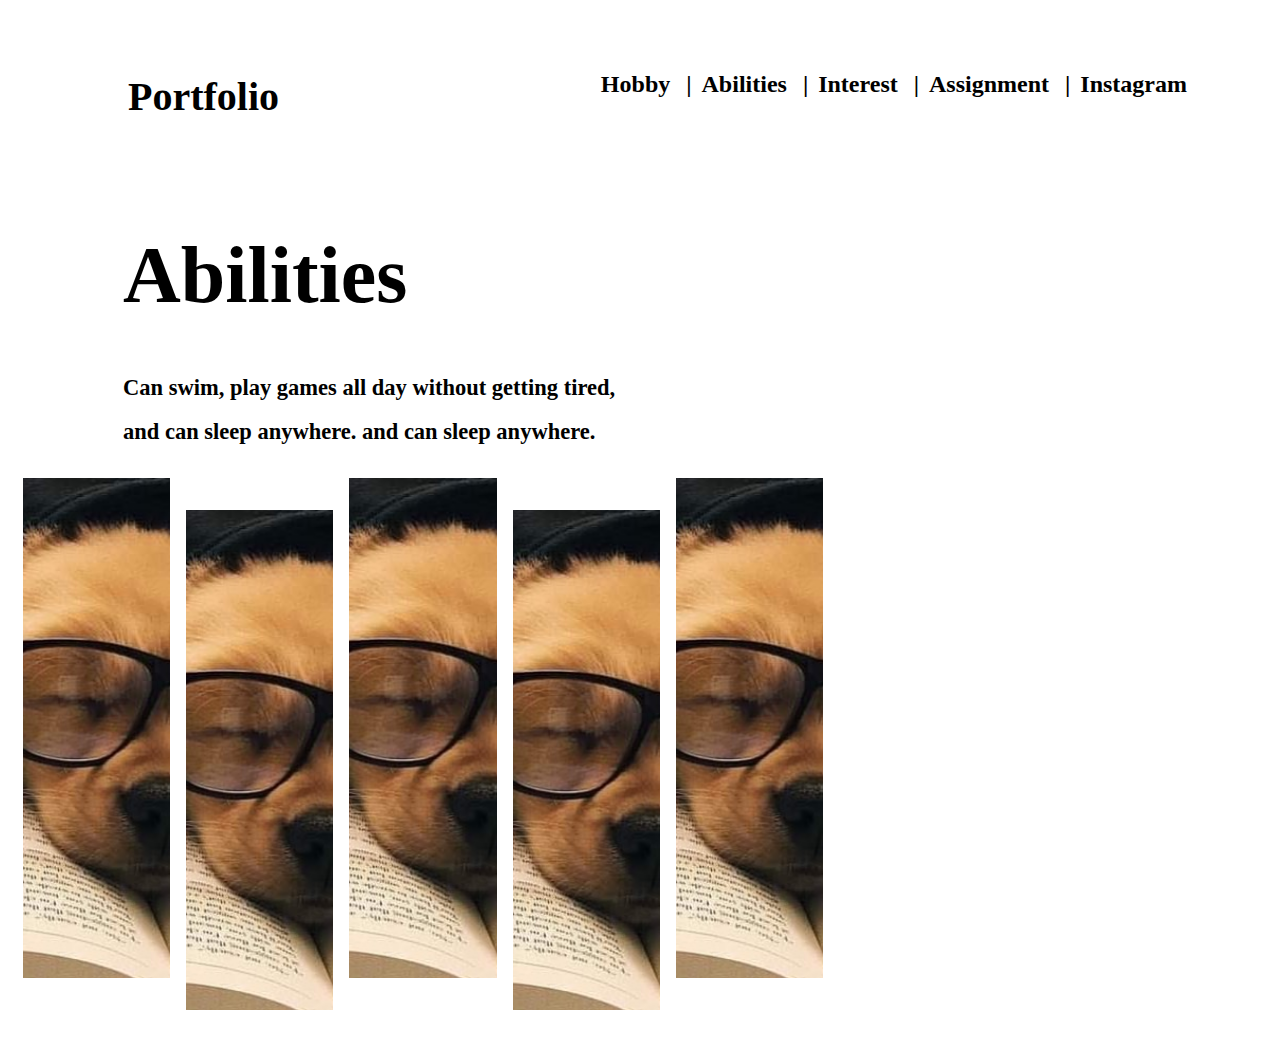
==== Index/abilities.html @ 949f7804 "sdss" ====
<!DOCTYPE html>
<html>
<head>
    <meta charset="UTF-8">
    <meta http-equiv='X-UA-Compatible' content='IE=edge'>
    <meta name="viewport" content="width=device-width, initial-scale=1.0">
    <link rel='stylesheet' type='text/css' media='screen' href='abilities.css'>
    <!-- <script src="main.js"></script> -->
    <title>Abilities</title> 
    <!-- <style>body{background-image: url('img-2.jpg'); background-repeat: no-repeat;}</style> -->
</head>
<body>

    <br>
	<div>

        <div class="flex_container">
            <div id="wsname"><h1><a href="/Portfolio/Index/index.html">Portfolio</a></h1></div>
               <div class="menulist">
                <h2><a href="hobby.html">Hobby</a><span> | </span> </h2>
                <h2><a href="abilities.html">Abilities</a><span> | </span> </h2>
                <h2><a href="interest.html">Interest</a><span> | </span> </h2>
                <h2><a href="assignment.html">Assignment</a><span> | </span></h2>
                <h2><a href="https://www.instagram.com/110.26.02/">Instagram</a></h2>
               </div>
        </div>

    </div>

    <div class="flex_container">
        <div class="right_page">
            <div class="fs_text">
                <h1>Abilities</h1>
                <div class="gg_text">
                <h2>Can swim, play games all day without getting tired,</h2>
                <h2>and can sleep anywhere. and can sleep anywhere.</h2>
            </div>
            </div>
        </div>

        <div class="mt">
            <div class="container">
                <div class="box box-1" style="--img: url(IMG_1555.JPG);" data-text="Renji"></div>
                <div class="box box-2" style="--img: url(IMG_1555.JPG);" data-text="Sora"></div>
                <div class="box box-3" style="--img: url(IMG_1555.JPG);" data-text="Kaito"></div>
                <div class="box box-4" style="--img: url(IMG_1555.JPG);" data-text="Tsuki"></div>
                <div class="box box-5" style="--img: url(IMG_1555.JPG);" data-text="Mitsui"></div>
            </div>            
        </div>
    
    </div>
    
</body>
</html>
---- Index/abilities.css ----
.container{
    position: relative;
    display: grid;
    grid-template-columns: 1fr 1fr 1fr 1fr 1fr;
    gap: 1em;
    width: 800px;
    height: 500px;
    font-family: "Figtree", sans-serif;
    transition: all 400ms;
    margin-left: auto;
    margin-right: 70px;
}

.box{
    position: relative;
    background: var(--img) center center;
    background-size: cover;
    transition: all 400ms;
    display: flex;
    justify-content: center;
    align-items: center;
}

.box::after {
    content: attr(data-text);
    position: absolute;
    bottom: 20px;
    background: #000;
    color: #ffffff;
    padding: 10px 10px 10px 14px;
    letter-spacing: 4px;
    text-transform: uppercase;
    transform: translateY(60px);
    opacity: 0;
    transition: all 400ms;
}

.container:hover .box{
    filter: grayscale(100%) opacity(24%);
}

.box:hover:after{
    transform: translateY(0);
    opacity: 1;
    transition-delay: 400ms;
}

.container .box:hover {
    filter: grayscale(0%) opacity(100%);
}

.container:has(.box-1:hover){
    grid-template-columns: 3fr 1fr 1fr 1fr 1fr;
}

.container:has(.box-2:hover){
    grid-template-columns: 1fr 3fr 1fr 1fr 1fr;
}

.container:has(.box-3:hover){
    grid-template-columns: 1fr 1fr 3fr 1fr 1fr;
}

.container:has(.box-4:hover){
    grid-template-columns: 1fr 1fr 1fr 3fr 1fr;
}

.container:has(.box-5:hover){
    grid-template-columns: 1fr 1fr 1fr 1fr 3fr;
}

.box:nth-child(odd) {
    transform: translateY(-16px);
}

.box:nth-child(even) {
    transform: translateY(16px);
} 

#wsname{
    font-size: 20px;
    text-align: left;
    padding: 5px;
    margin-left: 100px;
    margin-bottom: 10px;
}

.menulist{
    display: flex;
    text-align: right;
    padding: 10px;
    margin-right: 60px;
}

span{
    margin-left: 10px;
    margin-right: 10px;
}

.flex_container{
    display: flex;
    flex-wrap: wrap;
    margin: 15px;
    justify-content: space-between;
}

.left_page{
    font-family: "Figtree", sans-serif;
}

.fs_text{
    text-align: left;
    font-size: 40px;
    margin-left: 100px;
}

.gg_text{
    text-align: left;
    font-size: 15px;
    
}

.mt{
    margin-top: 30px;
}

a{
    color: black;
    text-decoration: none;
}
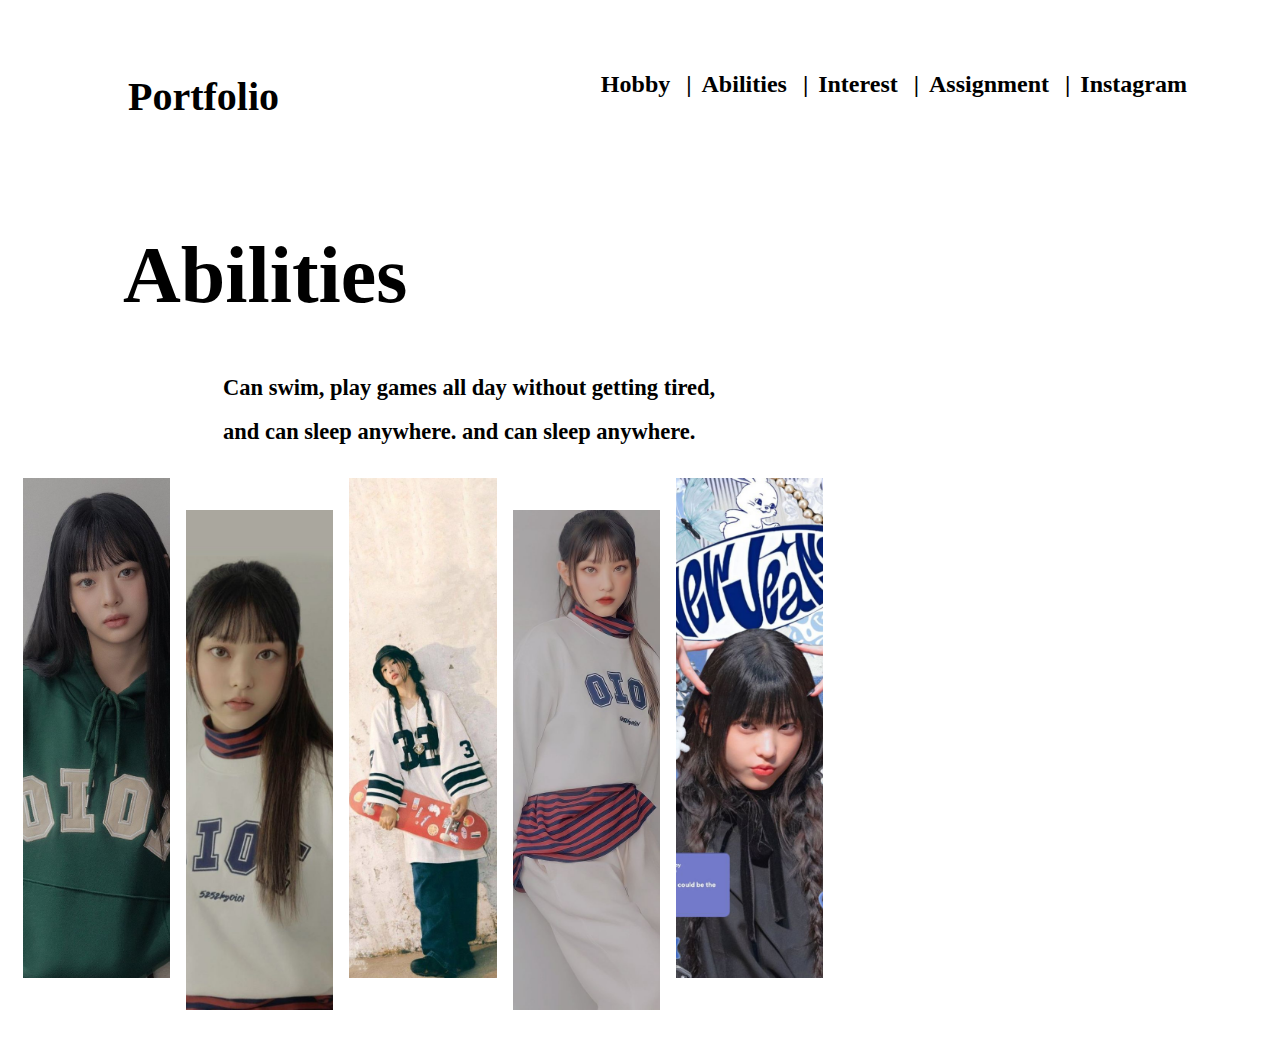
==== commit ae6e46b0: "a" ====
--- a/Index/abilities.html
+++ b/Index/abilities.html
@@ -4,7 +4,7 @@
     <meta charset="UTF-8">
     <meta http-equiv='X-UA-Compatible' content='IE=edge'>
     <meta name="viewport" content="width=device-width, initial-scale=1.0">
-    <link rel='stylesheet' type='text/css' media='screen' href='abilities.css'>
+    <link rel='stylesheet' type='text/css' media='screen' href='main.css'>
     <!-- <script src="main.js"></script> -->
     <title>Abilities</title> 
     <!-- <style>body{background-image: url('img-2.jpg'); background-repeat: no-repeat;}</style> -->
@@ -40,11 +40,11 @@
 
         <div class="mt">
             <div class="container">
-                <div class="box box-1" style="--img: url(IMG_1555.JPG);" data-text="Renji"></div>
-                <div class="box box-2" style="--img: url(IMG_1555.JPG);" data-text="Sora"></div>
-                <div class="box box-3" style="--img: url(IMG_1555.JPG);" data-text="Kaito"></div>
-                <div class="box box-4" style="--img: url(IMG_1555.JPG);" data-text="Tsuki"></div>
-                <div class="box box-5" style="--img: url(IMG_1555.JPG);" data-text="Mitsui"></div>
+                <div class="box box-1" style="--img: url(img-3.jpg);" data-text="Renji"></div>
+                <div class="box box-2" style="--img: url(img-4.jpg);" data-text="Sora"></div>
+                <div class="box box-3" style="--img: url(img-5.jpg);" data-text="Kaito"></div>
+                <div class="box box-4" style="--img: url(img-6.jpg);" data-text="Tsuki"></div>
+                <div class="box box-5" style="--img: url(img-7.jpg);" data-text="Mitsui"></div>
             </div>            
         </div>
     
--- a/Index/main.css
+++ b/Index/main.css
@@ -0,0 +1,142 @@
+.container{
+    position: relative;
+    display: grid;
+    grid-template-columns: 1fr 1fr 1fr 1fr 1fr;
+    gap: 1em;
+    width: 800px;
+    height: 500px;
+    font-family: "Figtree", sans-serif;
+    transition: all 400ms;
+    margin-left: auto;
+    margin-right: 70px;
+}
+
+.box{
+    position: relative;
+    background: var(--img) center center;
+    background-size: cover;
+    transition: all 400ms;
+    display: flex;
+    justify-content: center;
+    align-items: center;
+}
+
+.box::after {
+    content: attr(data-text);
+    position: absolute;
+    bottom: 20px;
+    background: #000;
+    color: #ffffff;
+    padding: 10px 10px 10px 14px;
+    letter-spacing: 4px;
+    text-transform: uppercase;
+    transform: translateY(60px);
+    opacity: 0;
+    transition: all 400ms;
+}
+
+.container:hover .box{
+    filter: grayscale(100%) opacity(24%);
+}
+
+.box:hover:after{
+    transform: translateY(0);
+    opacity: 1;
+    transition-delay: 400ms;
+}
+
+.container .box:hover {
+    filter: grayscale(0%) opacity(100%);
+}
+
+.container:has(.box-1:hover){
+    grid-template-columns: 3fr 1fr 1fr 1fr 1fr;
+}
+
+.container:has(.box-2:hover){
+    grid-template-columns: 1fr 3fr 1fr 1fr 1fr;
+}
+
+.container:has(.box-3:hover){
+    grid-template-columns: 1fr 1fr 3fr 1fr 1fr;
+}
+
+.container:has(.box-4:hover){
+    grid-template-columns: 1fr 1fr 1fr 3fr 1fr;
+}
+
+.container:has(.box-5:hover){
+    grid-template-columns: 1fr 1fr 1fr 1fr 3fr;
+}
+
+.box:nth-child(odd) {
+    transform: translateY(-16px);
+}
+
+.box:nth-child(even) {
+    transform: translateY(16px);
+} 
+
+#wsname{
+    font-size: 20px;
+    text-align: left;
+    padding: 5px;
+    margin-left: 100px;
+    margin-bottom: 10px;
+}
+
+.menulist{
+    display: flex;
+    text-align: right;
+    padding: 10px;
+    margin-right: 60px;
+}
+
+span{
+    margin-left: 10px;
+    margin-right: 10px;
+}
+
+.flex_container{
+    display: flex;
+    flex-wrap: wrap;
+    margin: 15px;
+    justify-content: space-between;
+}
+
+.left_page{
+    font-family: "Figtree", sans-serif;
+}
+
+.fs_text{
+    text-align: left;
+    font-size: 40px;
+    margin-left: 100px;
+}
+
+.gg_text{
+    text-align: left;
+    font-size: 15px;
+    margin-left: 100px;
+}
+
+.mt{
+    margin-top: 30px;
+}
+
+a{
+    color: black;
+    text-decoration: none;
+}
+
+.buttom{
+    background-color: rgb(255, 255, 255);
+    width: fit-content;
+    padding: 15px;
+    border: 2px;
+    border-color: black;
+}
+
+.buttom:hover{
+    background-color: rgb(66, 64, 68);
+}